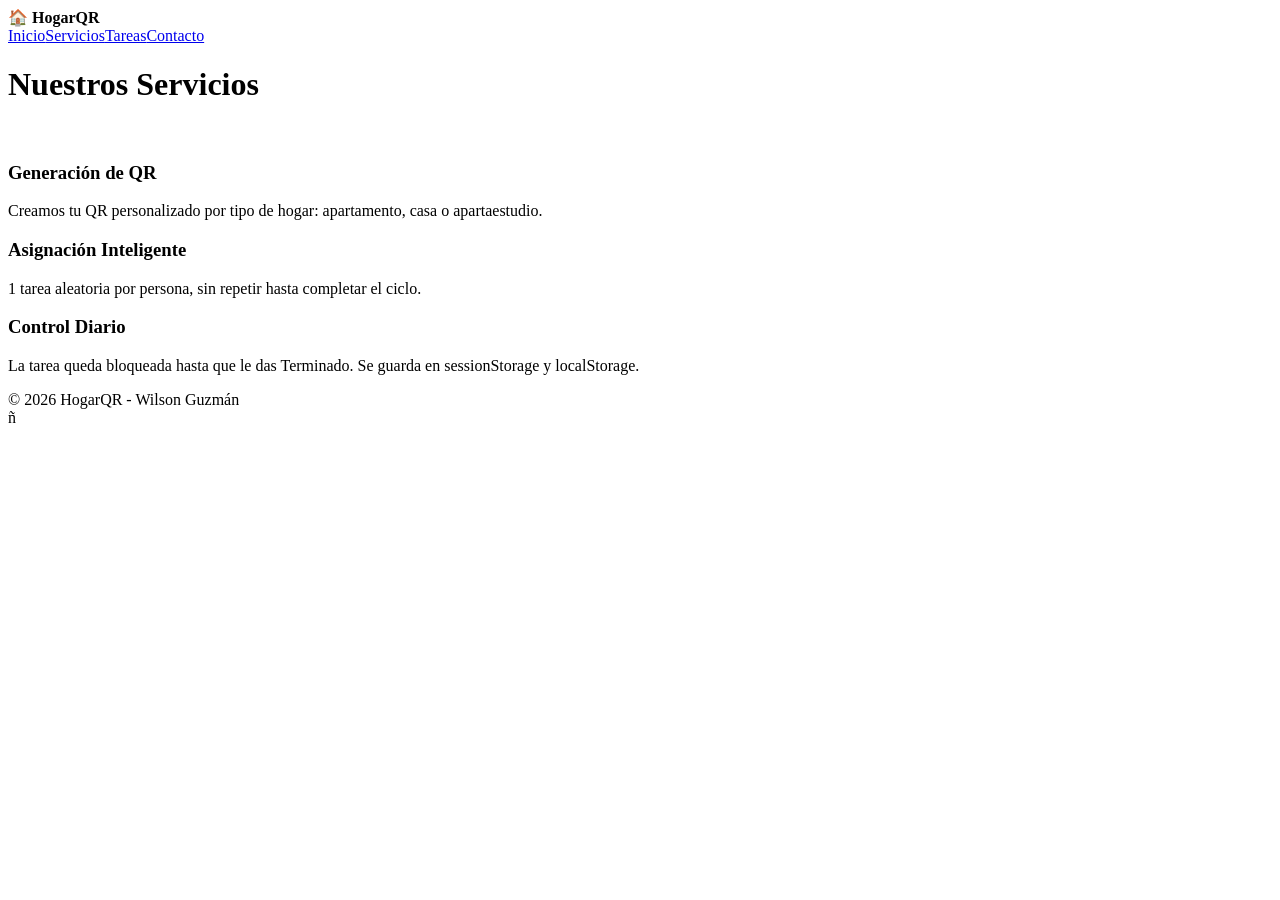
==== servicios.html @ 639a48dc "Agrega pagina de servicios" ====
<!DOCTYPE html><html lang="es"><head><meta charset="UTF-8"><meta name="viewport" content="width=device-width, initial-scale=1.0"><title>Servicios</title><link rel="stylesheet" href="styles.css"></head>
<body>
<header><b>🏠 HogarQR</b><nav><a href="index.html">Inicio</a><a href="servicios.html">Servicios</a><a href="catalogo.html">Tareas</a><a href="contacto.html">Contacto</a><span id="contadorCarrito"></span></nav></header>
<div class="container"><h1>Nuestros Servicios</h1><br><div class="grid"><div class="card"><h3>Generación de QR</h3><p>Creamos tu QR personalizado por tipo de hogar: apartamento, casa o apartaestudio.</p></div><div class="card"><h3>Asignación Inteligente</h3><p>1 tarea aleatoria por persona, sin repetir hasta completar el ciclo.</p></div><div class="card"><h3>Control Diario</h3><p>La tarea queda bloqueada hasta que le das Terminado. Se guarda en sessionStorage y localStorage.</p></div></div></div>
<footer>© 2026 HogarQR - Wilson Guzmán</footer>
<script src="app.js"></script></body></html>ñ
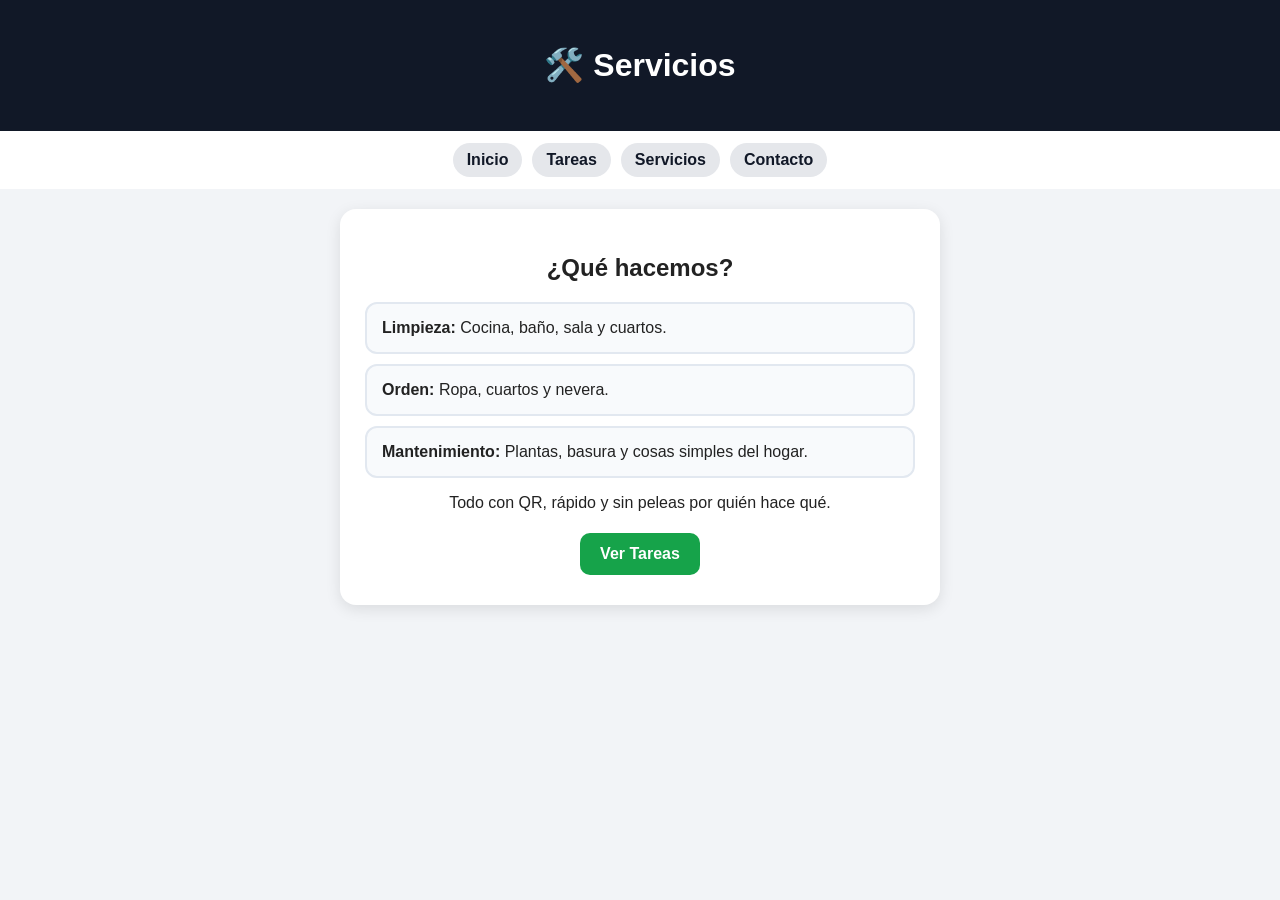
==== commit 23ec333d: "Agrega codigo completo HogarQR" ====
--- a/servicios.html
+++ b/servicios.html
@@ -1,6 +1,26 @@
-<!DOCTYPE html><html lang="es"><head><meta charset="UTF-8"><meta name="viewport" content="width=device-width, initial-scale=1.0"><title>Servicios</title><link rel="stylesheet" href="styles.css"></head>
+<!DOCTYPE html>
+<html lang="es">
+<head>
+<meta charset="UTF-8">
+<meta name="viewport" content="width=device-width, initial-scale=1.0">
+<title>Servicios - HogarQR</title>
+<link rel="stylesheet" href="styles.css">
+</head>
 <body>
-<header><b>🏠 HogarQR</b><nav><a href="index.html">Inicio</a><a href="servicios.html">Servicios</a><a href="catalogo.html">Tareas</a><a href="contacto.html">Contacto</a><span id="contadorCarrito"></span></nav></header>
-<div class="container"><h1>Nuestros Servicios</h1><br><div class="grid"><div class="card"><h3>Generación de QR</h3><p>Creamos tu QR personalizado por tipo de hogar: apartamento, casa o apartaestudio.</p></div><div class="card"><h3>Asignación Inteligente</h3><p>1 tarea aleatoria por persona, sin repetir hasta completar el ciclo.</p></div><div class="card"><h3>Control Diario</h3><p>La tarea queda bloqueada hasta que le das Terminado. Se guarda en sessionStorage y localStorage.</p></div></div></div>
-<footer>© 2026 HogarQR - Wilson Guzmán</footer>
-<script src="app.js"></script></body></html>ñ+<header><h1>🛠️ Servicios</h1></header>
+<nav>
+<a href="index.html">Inicio</a>
+<a href="catalogo.html">Tareas</a>
+<a href="servicios.html">Servicios</a>
+<a href="contacto.html">Contacto</a>
+</nav>
+<main class="card">
+<h2>¿Qué hacemos?</h2>
+<div class="tarea"><b>Limpieza:</b> Cocina, baño, sala y cuartos.</div>
+<div class="tarea"><b>Orden:</b> Ropa, cuartos y nevera.</div>
+<div class="tarea"><b>Mantenimiento:</b> Plantas, basura y cosas simples del hogar.</div>
+<p>Todo con QR, rápido y sin peleas por quién hace qué.</p>
+<a class="btn" href="catalogo.html">Ver Tareas</a>
+</main>
+</body>
+</html>
--- a/styles.css
+++ b/styles.css
@@ -0,0 +1,12 @@
+* { box-sizing: border-box; font-family: Arial, sans-serif; }
+body { margin: 0; background: #f2f4f7; color: #222; }
+header { background: #111827; color: white; text-align: center; padding: 25px 15px; }
+nav { display: flex; justify-content: center; gap: 10px; background: white; padding: 12px; flex-wrap: wrap; }
+nav a { text-decoration: none; color: #111827; font-weight: bold; background: #e5e7eb; padding: 8px 14px; border-radius: 20px; }
+.card { max-width: 600px; background: white; margin: 20px auto; padding: 25px; border-radius: 16px; text-align: center; box-shadow: 0 4px 15px rgba(0,0,0,0.1); }
+.qr { width: 220px; height: 220px; margin: 10px auto; }
+.btn { display: inline-block; background: #16a34a; color: white; padding: 12px 20px; border-radius: 10px; text-decoration: none; font-weight: bold; border: none; cursor: pointer; margin: 5px; }
+.btn2 { background: #2563eb; }
+input, textarea, select { width: 100%; padding: 12px; margin: 8px 0; border-radius: 10px; border: 1px solid #ccc; }
+.tarea { background: #f8fafc; border: 2px solid #e2e8f0; border-radius: 12px; padding: 15px; margin: 10px 0; text-align: left; }
+footer { text-align: center; padding: 20px; color: #666; }
